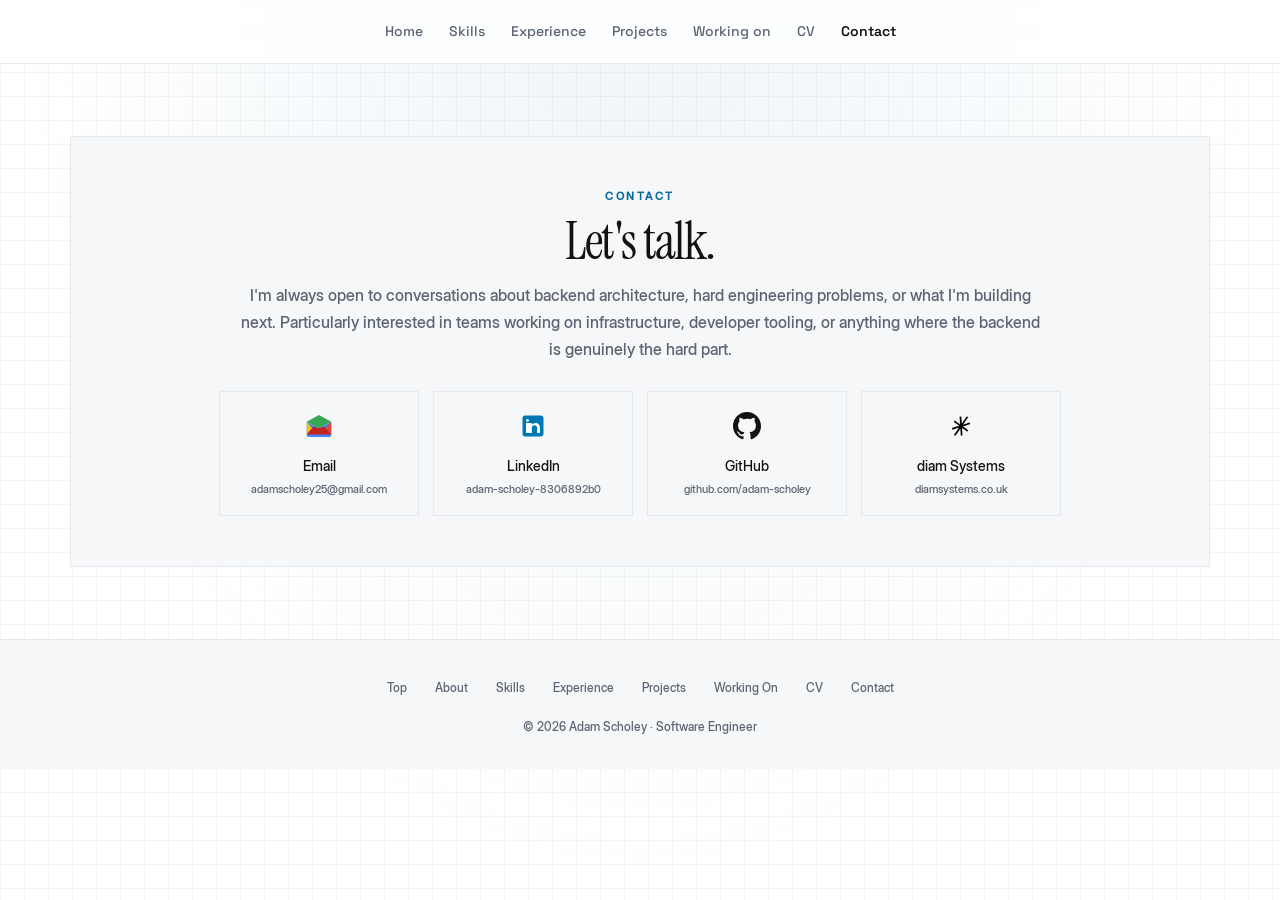
==== contact.html @ 79e24076 "Fix facts card, clearer gradients, dark-mode-flag proofing Swap the inaccurate '4 products live' lin" ====
<!DOCTYPE html>
<html lang="en" class="js">
<head>
<meta charset="UTF-8">
<meta name="color-scheme" content="light">
<meta name="viewport" content="width=device-width, initial-scale=1.0">
<meta name="description" content="Contact Adam Scholey - Adam Scholey">
<title>Contact - Adam Scholey</title>
<link rel="preconnect" href="https://fonts.googleapis.com">
<link rel="preconnect" href="https://fonts.gstatic.com" crossorigin>
<link rel="preload" as="style" href="https://fonts.googleapis.com/css2?family=Space+Grotesk:wght@500&family=Instrument+Serif:ital@0;1&family=Inter:wght@400;500;600;700&family=Instrument+Serif:ital@0;1&display=swap" onload="this.onload=null;this.rel='stylesheet'">
<noscript><link rel="stylesheet" href="https://fonts.googleapis.com/css2?family=Instrument+Serif:ital@0;1&family=Space+Grotesk:wght@500&family=Inter:wght@400;500;600;700&family=Instrument+Serif:ital@0;1&display=swap"></noscript>
<style>
@font-face { font-family:'Inter Display'; src:url('fonts/InterDisplay-Medium.ttf') format('truetype'); font-weight:500; font-style:normal; font-display:swap; }
:root{color-scheme:light;
  --bg:#ffffff;
  --panel:#f6f7f8;
  --panel2:#f6f7f8;
  --text:#101214;
  --muted:#5b6472;
  --soft:#5b6472;
  --gold:#0369a1;
  --gold2:#075985;
  --rose:#166534;
  --rose2:#15803d;
  --cream:#101214;
  --border:#e5e8ec;
  --border-hover:#c3cad2;
  --gold-border:rgba(3,105,161,.45);
  --shadow:none;
  --radius:0px;
}
*{box-sizing:border-box;margin:0;padding:0}
html{scroll-behavior:smooth;scroll-padding-top:80px}
body{
  font-family:'Inter Display','Inter',Arial,sans-serif;
  color:var(--text);
  background:var(--bg);
  line-height:1.65;
  overflow-x:hidden;
}
body::before{
  content:"";
  position:fixed;
  inset:0;
  z-index:-5;
  pointer-events:none;
  background:
    radial-gradient(ellipse at 50% -10%, rgba(3,105,161,.07) 0%, rgba(255,255,255,0) 70%),
    linear-gradient(to right, rgba(16,18,20,.04) 1px, transparent 1px),
    linear-gradient(to bottom, rgba(16,18,20,.04) 1px, transparent 1px);
  background-size:100% 100%, 24px 24px, 24px 24px;
  background-position:0 0, 0 0, 0 0;
}
.orb{
  position:fixed;
  inset:0;
  z-index:-1;
  pointer-events:none;
  background-size:200% 200%;
}
.orb.one{
  background-image:
    radial-gradient(ellipse 65% 55% at 15% 10%,  rgba(183,110,121,.42) 0%, transparent 60%),
    radial-gradient(ellipse 55% 65% at 88% 8%,   rgba(201,185,122,.35) 0%, transparent 60%),
    radial-gradient(ellipse 60% 50% at 50% 95%,  rgba(176,152,80,.30)  0%, transparent 60%),
    radial-gradient(ellipse 50% 50% at 92% 72%,  rgba(183,110,121,.26) 0%, transparent 55%),
    radial-gradient(ellipse 55% 45% at 8%  78%,  rgba(201,185,122,.24) 0%, transparent 55%);
  background-size:200% 200%;
  background-position:0% 0%;
  animation:drift-a 22s ease-in-out infinite alternate;
}
.orb.two{
  background-image:
    radial-gradient(ellipse 60% 50% at 72% 18%,  rgba(183,110,121,.28) 0%, transparent 58%),
    radial-gradient(ellipse 55% 60% at 18% 58%,  rgba(176,152,80,.26)  0%, transparent 58%),
    radial-gradient(ellipse 65% 45% at 82% 88%,  rgba(201,185,122,.24) 0%, transparent 58%);
  background-size:200% 200%;
  background-position:100% 100%;
  animation:drift-b 28s ease-in-out infinite alternate;
}
.orb.three{display:none}
@keyframes drift-a{
  0%  {background-position:0%   0%  }
  25% {background-position:60%  30% }
  50% {background-position:100% 60% }
  75% {background-position:40%  100%}
  100%{background-position:80%  20% }
}
@keyframes drift-b{
  0%  {background-position:100% 100%}
  25% {background-position:30%  70% }
  50% {background-position:0%   40% }
  75% {background-position:70%  0%  }
  100%{background-position:20%  80% }
}
a{color:inherit;text-decoration:none}

/* NAV */
nav{
  position:sticky;
  top:0;
  left:0;
  right:0;
  z-index:1000;
  padding:14px 20px;
  background:rgba(255,255,255,.82);
  border-bottom:1px solid rgba(16,18,20,.09);
  backdrop-filter:blur(12px);
  -webkit-backdrop-filter:blur(12px);
}
.nav-inner{position:relative;
  max-width:1180px;
  margin:auto;
  display:flex;
  align-items:center;
  justify-content:space-between;
  gap:20px;
}
.nav-flat{display:flex;align-items:center;margin:0 auto;gap:22px}
.nav-flat a{font-family:'Space Grotesk','Inter',Arial,sans-serif;color:var(--muted);font-size:14px;font-weight:500;padding:6px 2px;transition:.18s ease}
.nav-flat a:hover{color:var(--text)}
.nav-flat a.active{color:var(--text);font-weight:600}
.nav-toggle{display:none;background:none;border:none;cursor:pointer;padding:8px;flex-direction:column;gap:5px;margin-left:auto}
.nav-toggle span{display:block;width:22px;height:2px;background:var(--text);transition:.25s}
nav.open .nav-toggle span:nth-child(1){transform:translateY(7px) rotate(45deg)}
nav.open .nav-toggle span:nth-child(2){opacity:0}
nav.open .nav-toggle span:nth-child(3){transform:translateY(-7px) rotate(-45deg)}
.nav-links{display:none;position:absolute;top:calc(100% + 15px);right:0;min-width:250px;background:#fff;border:1px solid var(--border);border-radius:12px;padding:10px;box-shadow:0 18px 44px rgba(16,18,20,.14);flex-direction:column;z-index:1001}
nav.open .nav-links{display:flex}
.nav-links a{font-family:'Space Grotesk','Inter',Arial,sans-serif;color:var(--text);font-size:15px;font-weight:500;padding:10px 14px;border-radius:8px;transition:.15s ease}
.nav-links a:hover{background:var(--panel)}
.nav-links a.active{color:var(--text);font-weight:600}
.nav-links-foot{display:flex;gap:16px;margin-top:6px;padding:12px 14px 6px;border-top:1px solid var(--border)}
.nav-links-foot a{font-size:12.5px;color:var(--muted);padding:2px 0;border-radius:0}
.nav-links-foot a:hover{background:none;color:var(--text)}

main{position:relative;z-index:2}
section{
  max-width:1180px;
  margin:0 auto;
  padding:72px 20px;
}

/* HERO */
.hero{max-width:none;padding:0;display:block;min-height:0}
.hero-media{position:relative;height:calc(100vh - 60px);height:calc(100svh - 60px);min-height:480px;overflow:hidden;background:#101214}
.hero-media img{width:100%;height:100%;object-fit:cover;object-position:center;display:block}
.hero-shade{position:absolute;inset:0;background:linear-gradient(to top,rgba(10,15,25,.78) 0%,rgba(10,15,25,.3) 45%,rgba(10,15,25,.12) 100%)}
.hero-caption{position:absolute;left:0;right:0;bottom:0;padding:44px 40px;display:flex;justify-content:space-between;align-items:flex-end;gap:24px}
.hero-statement{font-family:'Instrument Serif',Georgia,serif;font-weight:400;color:#fff;font-size:clamp(38px,5.5vw,68px);line-height:1.02;letter-spacing:-1.5px;max-width:640px}
.hero-plate{text-align:right;color:#fff;flex-shrink:0}
.hero-plate strong{display:block;font-family:'Instrument Serif',Georgia,serif;font-weight:400;font-size:24px;letter-spacing:-.5px}
.hero-plate span{font-size:12.5px;color:rgba(255,255,255,.75);letter-spacing:.3px}

/* SECTION HEADS */
.section-head{margin-bottom:36px}
.kicker{
  color:var(--gold);
  font-size:11px;
  font-weight:600;
  text-transform:uppercase;
  letter-spacing:2.5px;
  margin-bottom:10px;
}
h2{
  font-family:'Instrument Serif',Georgia,serif;
  font-weight:400;
  font-size:clamp(32px,5vw,52px);
  line-height:1.05;
  letter-spacing:-1.5px;
  margin-bottom:12px;
}
.subtitle{
  color:var(--muted);
  max-width:800px;
  font-size:16px;
  line-height:1.7;
}

/* CARDS */
.grid-2{display:grid;grid-template-columns:1.05fr .95fr;gap:22px}
.grid-3{display:grid;grid-template-columns:repeat(3,minmax(0,1fr));gap:20px}

.card,.proj-card,.repo-card{
  background:var(--panel);
  border:1px solid var(--border);
  border-radius:0;
  padding:26px 26px 26px 28px;
  transition:transform .2s ease,border-color .2s ease;
  position:relative;
  overflow:hidden;
}
@keyframes card-shine{
  0%,55%{transform:translateX(-120%)}
  100%{transform:translateX(120%)}
}
.card:hover,.proj-card:hover,.repo-card:hover{
  transform:translateY(-2px);
  border-color:var(--border-hover);
}
.tl-item{
  background:var(--panel);
  border:1px solid var(--border);
  border-radius:0;
  padding:26px 26px 26px 28px;
  position:relative;
  margin-bottom:22px;
  overflow:visible;
}
.card h3,.proj-card h3{
  color:var(--text);
  font-family:'Instrument Serif',Georgia,serif;
  font-weight:400;
  font-size:19px;
  margin-bottom:12px;
}
.repo-card h3{
  color:var(--gold);
  font-size:15px;
  font-weight:600;
  margin-bottom:10px;
}
.card p,.proj-card p,.repo-card p,.tl-item li{color:var(--muted);font-size:14px;line-height:1.7}
ul{padding-left:18px}
li{margin-bottom:8px}
.tags{display:flex;flex-wrap:wrap;gap:8px;margin-top:16px}
.tag{
  color:var(--soft);
  border:1px solid var(--border);
  border-radius:6px;
  padding:4px 9px;
  font-size:11px;
  letter-spacing:.2px;
  font-weight:500;
}

/* STAT CARDS */
.stat-grid{display:grid;grid-template-columns:repeat(2,minmax(0,1fr));gap:14px}
.stat-card{
  border-radius:0;
  padding:20px;
  border:1px solid var(--border);
  background:var(--panel);
  min-height:110px;
  display:flex;
  flex-direction:column;
  justify-content:center;
  transition:transform .2s ease,border-color .2s ease;
  position:relative;overflow:hidden;
}
.stat-card::after{content:"";position:absolute;left:0;top:0;bottom:0;width:3px;background:rgba(16,18,20,.09);transition:background .2s ease}
.stat-card:hover{transform:translateY(-2px);border-color:var(--border-hover)}
.stat-card:hover::after{background:var(--rose)}
.stat-card strong{
  color:var(--rose);
  font-family:'Instrument Serif',Georgia,serif;
  font-weight:400;
  font-size:28px;
  margin-bottom:4px;
}
.stat-card span{color:var(--muted);font-size:13px}

/* ICON */
.icon{
  width:44px;height:44px;
  display:grid;place-items:center;
  border-radius:10px;
  background:rgba(16,18,20,.04);
  border:1px solid var(--border);
  font-size:22px;
  margin-bottom:14px;
}

/* SKILL LIST */
.skill-list{list-style:none;padding-left:0}
.skill-list li{padding-left:20px;position:relative;font-size:14px;color:var(--muted)}
.skill-list li::before{content:"";position:absolute;left:0;top:9px;width:5px;height:5px;background:var(--gold)}

/* TIMELINE */
.timeline{position:relative;padding-left:28px}
.timeline::before{
  content:"";position:absolute;left:0;top:0;bottom:0;width:2px;
  background:linear-gradient(180deg,var(--gold),var(--rose),transparent);
}
.tl-item::before{
  content:"";position:absolute;left:-37px;top:28px;
  width:12px;height:12px;border-radius:999px;
  background:var(--bg);border:2px solid var(--gold);
}
.tl-date{color:var(--gold);font-size:12px;font-weight:600;margin-bottom:6px;letter-spacing:.3px}
.tl-role{font-family:'Space Grotesk','Inter',Arial,sans-serif;font-size:20px;margin-bottom:2px}
.tl-place{color:var(--rose);font-size:13px;margin-bottom:12px}

/* CONTACT */
.contact-panel{
  text-align:center;
  padding:50px 28px;
  background:var(--panel);
  border:1px solid var(--border);
  border-radius:var(--radius);
  position:relative;overflow:hidden;
}
.contact-links{
  display:flex;justify-content:center;flex-wrap:wrap;gap:14px;margin-top:28px;
}
.contact-links a{
  min-width:200px;padding:20px 20px 16px;
  border-radius:0;border:1px solid var(--border);
  background:var(--panel2);
  transition:transform .2s ease,border-color .2s ease;
  font-size:14px;font-weight:500;color:var(--text);
}
.contact-links a:hover{transform:translateY(-2px);border-color:var(--border-hover)}
.contact-icon{
  display:block;
  margin-bottom:12px;
  line-height:1;
}
.small{color:var(--soft);font-size:11px;margin-top:3px;display:block}

/* FOOTER */
footer{
  position:relative;z-index:2;
  border-top:1px solid rgba(16,18,20,.07);
  background:#f6f7f8;
  padding:32px 20px;
  text-align:center;
}
.footer-nav{display:flex;justify-content:center;flex-wrap:wrap;gap:12px;margin-bottom:14px}
.footer-nav a{color:var(--soft);font-size:12px;padding:6px 8px;transition:.2s}
.footer-nav a:hover{color:var(--gold)}

/* REVEAL */
.reveal{opacity:1;transform:none}
.js .reveal{opacity:0;transform:translateY(24px);transition:opacity .7s ease,transform .7s ease}
.js .reveal.visible{opacity:1;transform:translateY(0)}

@media(max-width:960px){
  .grid-2,.grid-3{grid-template-columns:1fr}
}
@media(max-width:720px){
  .nav-inner{flex-direction:row;align-items:center}
  .nav-flat{display:none}
  .nav-toggle{display:flex}
  .nav-links{left:0;right:0;min-width:0;border-radius:0;border-left:none;border-right:none}
  .nav-links a{padding:11px 8px;font-size:17px}
  section{padding:60px 16px}
  .hero{padding:0}
  .hero-media{height:calc(100svh - 60px);min-height:0}
  .hero-caption{flex-direction:column;align-items:flex-start;gap:14px;padding:28px 20px}
  .hero-plate{text-align:left}
  .stat-grid{grid-template-columns:1fr}
  .contact-links a{width:100%}
}
/* PAGE VEIL */
.page-veil{position:fixed;inset:0;z-index:2000;background:var(--bg);opacity:0;pointer-events:none;transition:opacity .35s cubic-bezier(.4,0,.2,1)}
.js .page-veil{opacity:1}
.js .page-veil.ready{opacity:0}
@media (prefers-reduced-motion: reduce){
  .js .reveal,.js .reveal.visible{opacity:1;transform:none;transition:none}
  html{scroll-behavior:auto}
  .page-veil{transition:none}
  .js .page-veil{opacity:0}
}
</style>
<script>document.documentElement.classList.add("js")</script>
</head>
<body>
<div class="page-veil" aria-hidden="true"></div>
<!-- background orbs removed -->

<nav>
  <div class="nav-inner">
    <div class="nav-flat">
      <a href="index.html">Home</a><a href="skills.html">Skills</a><a href="experience.html">Experience</a><a href="projects.html">Projects</a><a href="now.html">Working on</a><a href="cv.html">CV</a><a href="contact.html" class="active">Contact</a>
    </div>
    <div class="nav-links">
      <a href="index.html">Home</a>
      <a href="skills.html">Skills</a>
      <a href="experience.html">Experience</a>
      <a href="projects.html">Projects</a>
      <a href="diagrams.html">Docs &amp; architecture</a>
      <a href="now.html">Working on</a>
      <a href="cv.html">CV</a>
      <a href="contact.html" class="active">Contact</a>
      <div class="nav-links-foot">
        <a href="https://github.com/adam-scholey" target="_blank" rel="noopener">github</a>
        <a href="https://www.linkedin.com/in/adam-scholey-8306892b0/" target="_blank" rel="noopener">linkedin</a>
        <a href="mailto:adam@diamsystems.co.uk">email</a>
      </div>
    </div>
    <button class="nav-toggle" id="nav-toggle" aria-label="Menu" aria-expanded="false"><span></span><span></span><span></span></button>
  </div>
</nav>

<main id="top"><section id="contact" class="reveal">
    <div class="contact-panel">
      <div class="kicker">Contact</div>
      <h2>Let's talk.</h2>
      <p class="subtitle" style="margin:0 auto">I'm always open to conversations about backend architecture, hard engineering problems, or what I'm building next. Particularly interested in teams working on infrastructure, developer tooling, or anything where the backend is genuinely the hard part.</p>
      <div class="contact-links">
        <a href="mailto:adamscholey25@gmail.com">
          <span class="contact-icon">
            <svg xmlns="http://www.w3.org/2000/svg" viewBox="0 0 48 48" width="28" height="28"><path fill="#EA4335" d="M6 6h36v36H6z" opacity="0"/><path fill="#4285F4" d="M45 16.5v22A4.5 4.5 0 0 1 40.5 43h-33A4.5 4.5 0 0 1 3 38.5v-22L24 28z"/><path fill="#34A853" d="M45 16.5 24 28 3 16.5 24 5z"/><path fill="#FBBC05" d="M3 16.5v22l9-11z"/><path fill="#EA4335" d="M45 16.5v22l-9-11z"/><path fill="#C5221F" d="m3 38.5 12-13.5L24 28l9-3 12 13.5"/></svg>
          </span>
          Email<br>
          <span class="small">adamscholey25@gmail.com</span>
        </a>
        <a href="https://www.linkedin.com/in/adam-scholey-8306892b0/" target="_blank" rel="noopener">
          <span class="contact-icon">
            <svg xmlns="http://www.w3.org/2000/svg" viewBox="0 0 48 48" width="28" height="28"><path fill="#0077B5" d="M42 37a5 5 0 0 1-5 5H11a5 5 0 0 1-5-5V11a5 5 0 0 1 5-5h26a5 5 0 0 1 5 5z"/><path fill="#fff" d="M12 19h5v17h-5zm2.485-2a2.485 2.485 0 1 1 0-4.97 2.485 2.485 0 0 1 0 4.97zM36 36h-5v-9.099c0-2.198-1.96-3.999-4.5-3.999s-4.5 1.801-4.5 3.999V36h-5V19h5v2.616C23.721 20.5 25.8 19 28.5 19c4.136 0 7.5 3.582 7.5 8z"/></svg>
          </span>
          LinkedIn<br>
          <span class="small">adam-scholey-8306892b0</span>
        </a>
        <a href="https://github.com/adam-scholey" target="_blank" rel="noopener">
          <span class="contact-icon">
            <svg xmlns="http://www.w3.org/2000/svg" viewBox="0 0 24 24" width="28" height="28" fill="#101214"><path d="M12 0C5.374 0 0 5.373 0 12c0 5.302 3.438 9.8 8.207 11.387.599.111.793-.261.793-.577v-2.234c-3.338.726-4.033-1.416-4.033-1.416-.546-1.387-1.333-1.756-1.333-1.756-1.089-.745.083-.729.083-.729 1.205.084 1.839 1.237 1.839 1.237 1.07 1.834 2.807 1.304 3.492.997.107-.775.418-1.305.762-1.604-2.665-.305-5.467-1.334-5.467-5.931 0-1.311.469-2.381 1.236-3.221-.124-.303-.535-1.524.117-3.176 0 0 1.008-.322 3.301 1.23A11.509 11.509 0 0 1 12 5.803c1.02.005 2.047.138 3.006.404 2.291-1.552 3.297-1.23 3.297-1.23.653 1.653.242 2.874.118 3.176.77.84 1.235 1.911 1.235 3.221 0 4.609-2.807 5.624-5.479 5.921.43.372.823 1.102.823 2.222v3.293c0 .319.192.694.801.576C20.566 21.797 24 17.3 24 12c0-6.627-5.373-12-12-12z"/></svg>
          </span>
          GitHub<br>
          <span class="small">github.com/adam-scholey</span>
        </a>
        <a href="https://diamsystems.co.uk/" target="_blank" rel="noopener">
          <span class="contact-icon">
            <img src="diam_icon_white.png" width="28" height="28" alt="diam Systems" style="object-fit:contain;filter:invert(1)">
          </span>
          diam Systems<br>
          <span class="small">diamsystems.co.uk</span>
        </a>
      </div>
    </div>
  </section>
</main>

<footer>
  <div class="footer-nav">
    <a href="#top">Top</a>
    <a href="#about">About</a>
    <a href="#skills">Skills</a>
    <a href="#experience">Experience</a>
    <a href="projects.html">Projects</a>
    <a href="now.html">Working On</a>
    <a href="cv.html">CV</a>
    <a href="#contact">Contact</a>
  </div>
  <p style="color:var(--soft);font-size:12px">© <span id="year">2026</span> Adam Scholey · Software Engineer</p>
</footer>

<script>
document.documentElement.classList.add("js");

const reveals=document.querySelectorAll(".reveal");
const observer=new IntersectionObserver(function(entries){
  entries.forEach(function(entry){
    if(entry.isIntersecting){entry.target.classList.add("visible");observer.unobserve(entry.target)}
  });
},{threshold:.1,rootMargin:"0px 0px -50px 0px"});
reveals.forEach(function(s){observer.observe(s)});


// Mobile nav toggle
const navToggle=document.getElementById("nav-toggle");
if(navToggle){navToggle.addEventListener("click",function(){document.querySelector("nav").classList.toggle("open")})}
document.querySelectorAll(".nav-links a").forEach(function(l){l.addEventListener("click",function(){document.querySelector("nav").classList.remove("open")})});
document.addEventListener("click",function(e){var nav=document.querySelector("nav");if(nav&&nav.classList.contains("open")&&!nav.contains(e.target))nav.classList.remove("open")});
document.addEventListener("keydown",function(e){if(e.key==="Escape"){var nav=document.querySelector("nav");if(nav)nav.classList.remove("open")}});

document.getElementById("year").textContent=new Date().getFullYear();
</script>
<script>
// Page transitions: veil fades in over outgoing page, fades out once the
// destination is ready. Timing: FADE_MS (350ms) matches the .page-veil CSS.
var veil=document.querySelector(".page-veil");
var FADE_MS=350;
var navTimer=null;
var reducedMotion=window.matchMedia("(prefers-reduced-motion: reduce)").matches;
function veilIn(){if(veil){requestAnimationFrame(function(){requestAnimationFrame(function(){veil.classList.add("ready")})})}}
function veilOut(){if(veil){veil.classList.remove("ready")}}
veilIn();
window.addEventListener("pageshow",function(){navTimer=null;veilIn()});
document.addEventListener("click",function(e){
  if(e.defaultPrevented||e.button!==0||e.metaKey||e.ctrlKey||e.shiftKey||e.altKey||navTimer)return;
  var a=e.target.closest("a[href]");
  if(!a||a.target||a.hasAttribute("download"))return;
  var h=a.getAttribute("href");
  if(!h||h.charAt(0)==="#"||h.indexOf("mailto:")===0||h.indexOf("tel:")===0||h.indexOf("javascript:")===0)return;
  var u;
  try{u=new URL(h,location.href)}catch(err){return}
  if(u.origin!==location.origin||u.href===location.href)return;
  e.preventDefault();
  if(reducedMotion){location.href=u.href;return}
  veilOut();
  navTimer=setTimeout(function(){location.href=u.href},FADE_MS);
  setTimeout(function(){if(navTimer&&document.visibilityState==="visible"){navTimer=null;veilIn()}},3000);
});

// Prefetch eligible internal pages on hover/touch
var prefetched={};
function prefetchPage(h){
  if(prefetched[h])return;
  prefetched[h]=true;
  var l=document.createElement("link");l.rel="prefetch";l.href=h;document.head.appendChild(l);
}
function maybePrefetch(e){
  var t=e.target&&e.target.closest?e.target.closest("a[href]"):null;
  if(!t||t.target||t.hasAttribute("download"))return;
  var h=t.getAttribute("href");
  if(!h||h.charAt(0)==="#"||h.indexOf("mailto:")===0||h.indexOf("tel:")===0||h.indexOf("javascript:")===0)return;
  try{var u=new URL(h,location.href);if(u.origin===location.origin)prefetchPage(u.href)}catch(err){/* malformed URL - skip prefetch */}
}
document.addEventListener("pointerover",maybePrefetch,{passive:true});
document.addEventListener("touchstart",maybePrefetch,{passive:true});
</script>
</body>
</html>
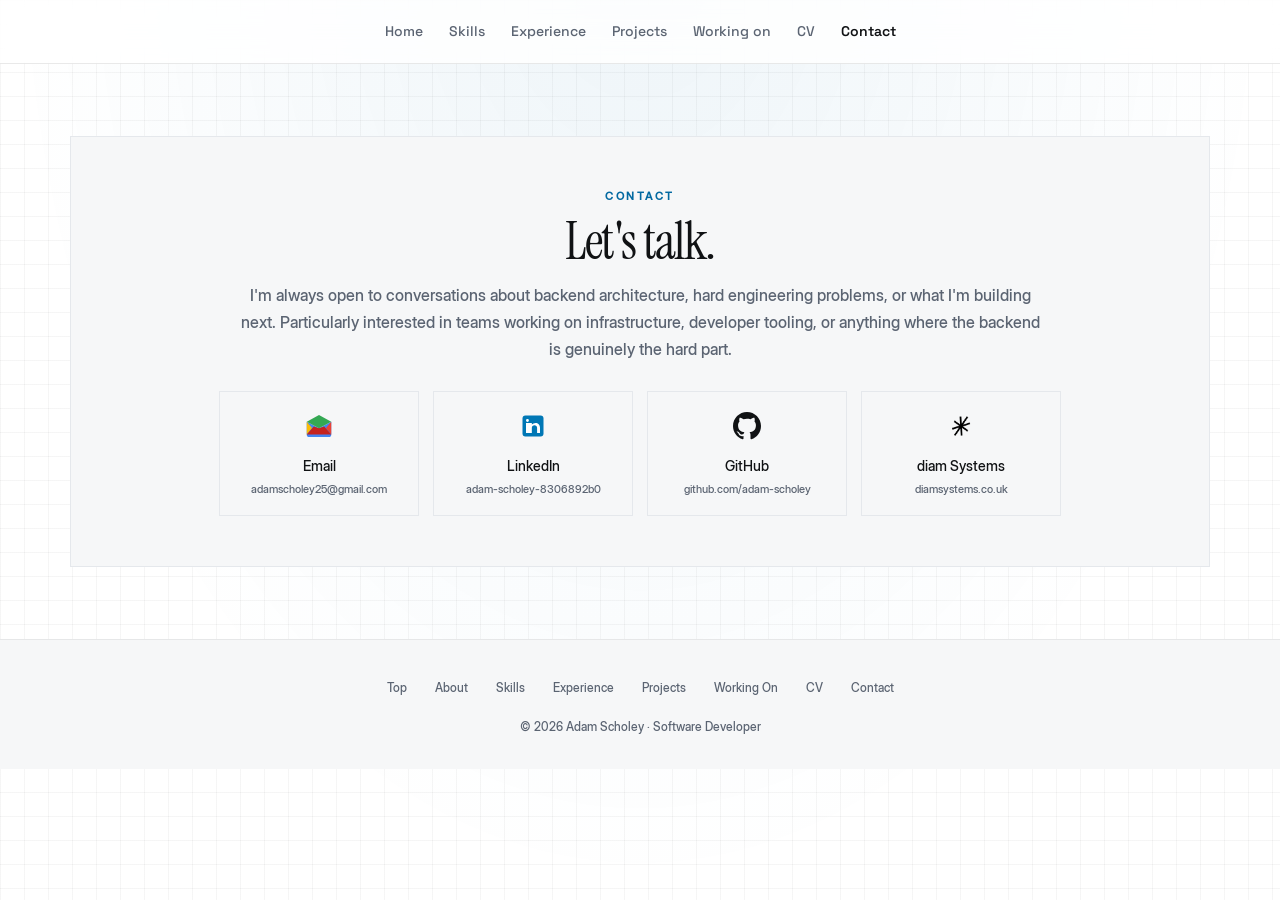
==== commit 46ae4d49: "Standardise job title as Software Developer Matches LinkedIn - flips the Software Engineer positioni" ====
--- a/contact.html
+++ b/contact.html
@@ -4,7 +4,15 @@
 <meta charset="UTF-8">
 <meta name="color-scheme" content="light">
 <meta name="viewport" content="width=device-width, initial-scale=1.0">
-<meta name="description" content="Contact Adam Scholey - Adam Scholey">
+<meta name="description" content="Get in touch with Adam Scholey - software developer open to backend development roles and projects.">
+<meta property="og:type" content="website">
+<meta property="og:site_name" content="Adam Scholey">
+<meta property="og:title" content="Contact - Adam Scholey">
+<meta property="og:description" content="Get in touch with Adam Scholey - software developer open to backend development roles and projects.">
+<meta property="og:url" content="https://adam-scholey.github.io/contact.html">
+<meta property="og:image" content="https://adam-scholey.github.io/images/og-cover.jpg">
+<meta name="twitter:card" content="summary_large_image">
+<link rel="canonical" href="https://adam-scholey.github.io/contact.html">
 <title>Contact - Adam Scholey</title>
 <link rel="preconnect" href="https://fonts.googleapis.com">
 <link rel="preconnect" href="https://fonts.gstatic.com" crossorigin>
@@ -163,7 +171,7 @@
   letter-spacing:2.5px;
   margin-bottom:10px;
 }
-h2{
+h1,h2{
   font-family:'Instrument Serif',Georgia,serif;
   font-weight:400;
   font-size:clamp(32px,5vw,52px);
@@ -363,6 +371,7 @@
   .page-veil{transition:none}
   .js .page-veil{opacity:0}
 }
+a:focus-visible,button:focus-visible,input:focus-visible,[tabindex]:focus-visible{outline:2px solid var(--gold);outline-offset:2px;border-radius:4px}
 </style>
 <script>document.documentElement.classList.add("js")</script>
 </head>
@@ -397,7 +406,7 @@
 <main id="top"><section id="contact" class="reveal">
     <div class="contact-panel">
       <div class="kicker">Contact</div>
-      <h2>Let's talk.</h2>
+      <h1>Let's talk.</h1>
       <p class="subtitle" style="margin:0 auto">I'm always open to conversations about backend architecture, hard engineering problems, or what I'm building next. Particularly interested in teams working on infrastructure, developer tooling, or anything where the backend is genuinely the hard part.</p>
       <div class="contact-links">
         <a href="mailto:adamscholey25@gmail.com">
@@ -444,7 +453,7 @@
     <a href="cv.html">CV</a>
     <a href="#contact">Contact</a>
   </div>
-  <p style="color:var(--soft);font-size:12px">© <span id="year">2026</span> Adam Scholey · Software Engineer</p>
+  <p style="color:var(--soft);font-size:12px">© <span id="year">2026</span> Adam Scholey · Software Developer</p>
 </footer>
 
 <script>
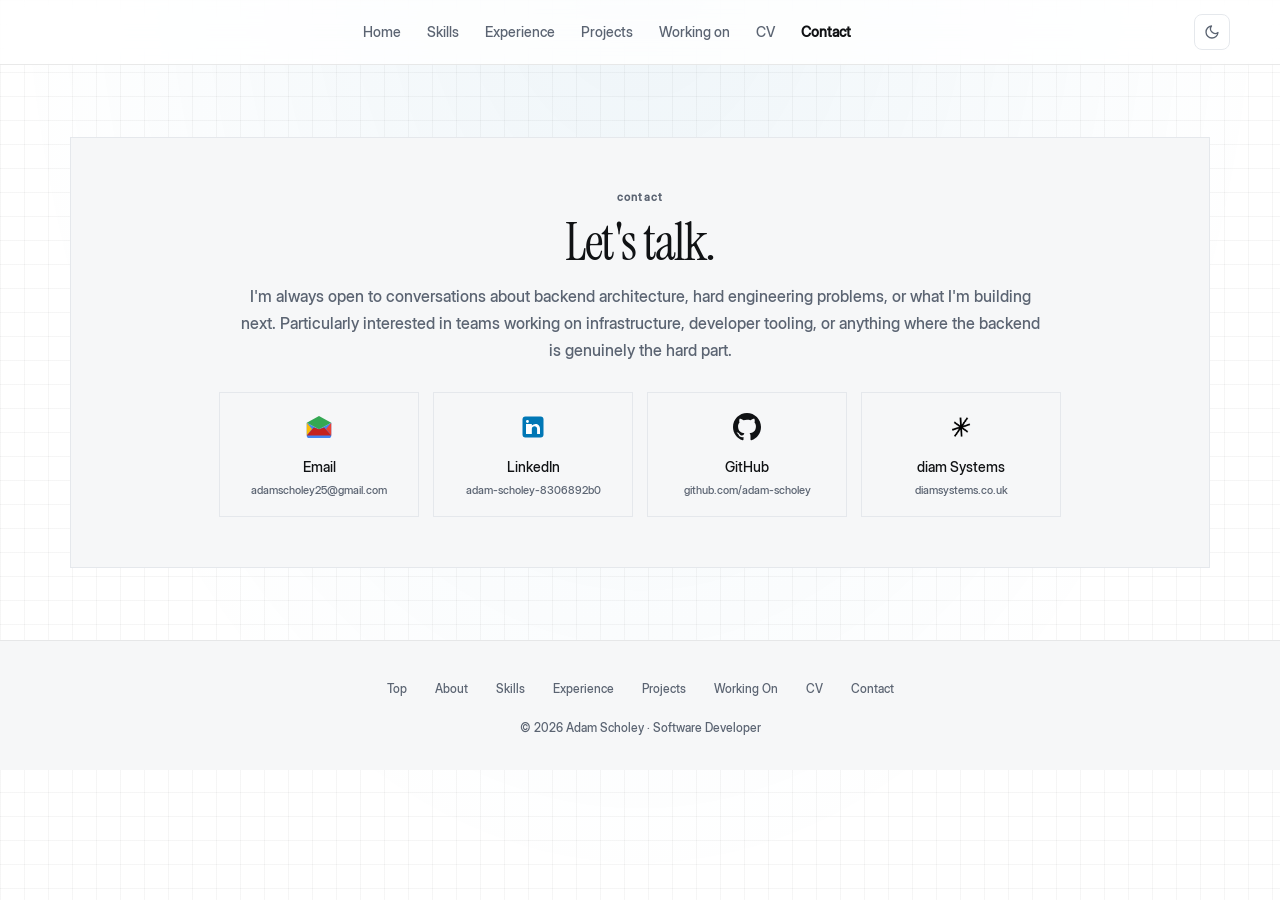
==== commit 82a6826a: "Redesign GUI to match diamsystems.co.uk + dark mode, new hero photos - Shared theme.css/theme.js: In" ====
--- a/contact.html
+++ b/contact.html
@@ -126,17 +126,17 @@
   gap:20px;
 }
 .nav-flat{display:flex;align-items:center;margin:0 auto;gap:22px}
-.nav-flat a{font-family:'Space Grotesk','Inter',Arial,sans-serif;color:var(--muted);font-size:14px;font-weight:500;padding:6px 2px;transition:.18s ease}
+.nav-flat a{font-family:'Space Grotesk','Inter',Arial,sans-serif;color:var(--muted);font-size:14px;font-weight:500;padding:6px 2px;transition:color .18s ease}
 .nav-flat a:hover{color:var(--text)}
 .nav-flat a.active{color:var(--text);font-weight:600}
 .nav-toggle{display:none;background:none;border:none;cursor:pointer;padding:8px;flex-direction:column;gap:5px;margin-left:auto}
-.nav-toggle span{display:block;width:22px;height:2px;background:var(--text);transition:.25s}
+.nav-toggle span{display:block;width:22px;height:2px;background:var(--text);transition:transform .25s,opacity .25s}
 nav.open .nav-toggle span:nth-child(1){transform:translateY(7px) rotate(45deg)}
 nav.open .nav-toggle span:nth-child(2){opacity:0}
 nav.open .nav-toggle span:nth-child(3){transform:translateY(-7px) rotate(-45deg)}
 .nav-links{display:none;position:absolute;top:calc(100% + 15px);right:0;min-width:250px;background:#fff;border:1px solid var(--border);border-radius:12px;padding:10px;box-shadow:0 18px 44px rgba(16,18,20,.14);flex-direction:column;z-index:1001}
 nav.open .nav-links{display:flex}
-.nav-links a{font-family:'Space Grotesk','Inter',Arial,sans-serif;color:var(--text);font-size:15px;font-weight:500;padding:10px 14px;border-radius:8px;transition:.15s ease}
+.nav-links a{font-family:'Space Grotesk','Inter',Arial,sans-serif;color:var(--text);font-size:15px;font-weight:500;padding:10px 14px;border-radius:8px;transition:background-color .15s ease,color .15s ease}
 .nav-links a:hover{background:var(--panel)}
 .nav-links a.active{color:var(--text);font-weight:600}
 .nav-links-foot{display:flex;gap:16px;margin-top:6px;padding:12px 14px 6px;border-top:1px solid var(--border)}
@@ -336,7 +336,7 @@
   text-align:center;
 }
 .footer-nav{display:flex;justify-content:center;flex-wrap:wrap;gap:12px;margin-bottom:14px}
-.footer-nav a{color:var(--soft);font-size:12px;padding:6px 8px;transition:.2s}
+.footer-nav a{color:var(--soft);font-size:12px;padding:6px 8px;transition:color .2s}
 .footer-nav a:hover{color:var(--gold)}
 
 /* REVEAL */
@@ -370,9 +370,13 @@
   html{scroll-behavior:auto}
   .page-veil{transition:none}
   .js .page-veil{opacity:0}
+  .stat-card,.contact-links a{transition:border-color .2s ease}
+  .stat-card:hover,.contact-links a:hover{transform:none}
 }
 a:focus-visible,button:focus-visible,input:focus-visible,[tabindex]:focus-visible{outline:2px solid var(--gold);outline-offset:2px;border-radius:4px}
 </style>
+<link rel="stylesheet" href="theme.css">
+<script src="theme.js"></script>
 <script>document.documentElement.classList.add("js")</script>
 </head>
 <body>
@@ -396,9 +400,10 @@
       <div class="nav-links-foot">
         <a href="https://github.com/adam-scholey" target="_blank" rel="noopener">github</a>
         <a href="https://www.linkedin.com/in/adam-scholey-8306892b0/" target="_blank" rel="noopener">linkedin</a>
-        <a href="mailto:adam@diamsystems.co.uk">email</a>
+        <a href="mailto:adamscholey25@gmail.com">email</a>
       </div>
     </div>
+    <button class="theme-toggle" id="theme-toggle" type="button" aria-label="Toggle dark mode" title="Toggle dark mode"><svg class="icon-moon" viewBox="0 0 24 24" fill="none" stroke="currentColor" stroke-width="2" stroke-linecap="round" stroke-linejoin="round" aria-hidden="true"><path d="M21 12.79A9 9 0 1 1 11.21 3 7 7 0 0 0 21 12.79z"/></svg><svg class="icon-sun" viewBox="0 0 24 24" fill="none" stroke="currentColor" stroke-width="2" stroke-linecap="round" aria-hidden="true"><circle cx="12" cy="12" r="4"/><path d="M12 2v2M12 20v2M4.9 4.9l1.4 1.4M17.7 17.7l1.4 1.4M2 12h2M20 12h2M4.9 19.1l1.4-1.4M17.7 6.3l1.4-1.4"/></svg></button>
     <button class="nav-toggle" id="nav-toggle" aria-label="Menu" aria-expanded="false"><span></span><span></span><span></span></button>
   </div>
 </nav>
--- a/theme.css
+++ b/theme.css
@@ -0,0 +1,119 @@
+/* ============================================================
+   Shared theme layer — editorial typography inspired by
+   diamsystems.co.uk (Instrument Serif headings, Inter Display
+   body, lowercase kickers) plus optional dark mode.
+   Loaded after each page's inline <style> so these rules win.
+   ============================================================ */
+
+:root{
+  --font-serif:'Instrument Serif',Georgia,'Times New Roman',serif;
+  --font-sans:'Inter Display','Inter',Arial,sans-serif;
+}
+
+/* --- Typography ------------------------------------------------- */
+
+h1,h2,h3,h4{font-family:var(--font-serif);font-weight:400}
+.slide-title,.show-title,.personal-head h3,.diagram-info h3,
+.markdown-body h1,.markdown-body h2,.markdown-body h3,.cv-name,.now-card h3,.card h3{
+  font-family:var(--font-serif);font-weight:400;
+}
+
+.nav-flat a,.nav-links a,.nav-links-foot a,.slide-kicker,.slide-link,
+.hero-facts .f-title,.card-link,.more-link a,.stack-label,.tl-role,
+.mini-card h4,.list-title,.diagram-info h4,.kicker{
+  font-family:var(--font-sans);
+}
+
+/* Lowercase editorial kickers */
+.slide-kicker,.stack-label,.kicker{
+  text-transform:lowercase;
+  letter-spacing:.1em;
+}
+.kicker{color:var(--muted)}
+
+/* --- Theme toggle button ---------------------------------------- */
+
+.theme-toggle{
+  display:inline-flex;align-items:center;justify-content:center;
+  width:36px;height:36px;margin-left:10px;padding:0;
+  background:none;border:1px solid var(--border);border-radius:8px;
+  color:var(--muted);cursor:pointer;flex-shrink:0;
+  transition:color .15s ease,border-color .15s ease;
+}
+.theme-toggle:hover{color:var(--text);border-color:var(--border-hover)}
+.theme-toggle svg{width:16px;height:16px;display:block}
+.theme-toggle .icon-sun{display:none}
+html[data-theme="dark"] .theme-toggle .icon-sun{display:block}
+html[data-theme="dark"] .theme-toggle .icon-moon{display:none}
+
+/* --- Dark mode --------------------------------------------------- */
+
+html[data-theme="dark"]{color-scheme:dark}
+html[data-theme="dark"]{
+  --bg:#101114;
+  --panel:#17181c;
+  --panel2:#1c1d22;
+  --text:#eef1f4;
+  --muted:#9aa5b1;
+  --soft:#8b95a1;
+  --gold:#60a5fa;
+  --gold2:#93c5fd;
+  --rose:#4ade80;
+  --rose2:#86efac;
+  --cream:#eef1f4;
+  --border:rgba(255,255,255,.13);
+  --border-hover:rgba(255,255,255,.28);
+  --gold-border:rgba(96,165,250,.4);
+  --accent:#60a5fa;
+  --accent-hover:#93c5fd;
+  --green-bg:rgba(74,222,128,.12);
+  --green-text:#4ade80;
+  --blue-bg:rgba(96,165,250,.12);
+  --blue-text:#93c5fd;
+}
+
+html[data-theme="dark"] body::before{
+  background:
+    radial-gradient(ellipse at 50% -10%, rgba(96,165,250,.08) 0%, rgba(255,255,255,0) 70%),
+    linear-gradient(to right, rgba(255,255,255,.035) 1px, transparent 1px),
+    linear-gradient(to bottom, rgba(255,255,255,.035) 1px, transparent 1px);
+}
+
+html[data-theme="dark"] nav{
+  background:rgba(16,17,20,.82);
+  border-bottom-color:rgba(255,255,255,.1);
+}
+html[data-theme="dark"] .nav-links{
+  background:#1a1b1f;
+  box-shadow:0 18px 44px rgba(0,0,0,.55);
+}
+html[data-theme="dark"] footer{
+  background:var(--panel);
+  border-top-color:rgba(255,255,255,.1);
+}
+html[data-theme="dark"] .stat-card::after{background:rgba(255,255,255,.12)}
+html[data-theme="dark"] .slide-kicker{color:rgba(255,255,255,.6)}
+html[data-theme="dark"] .slide-sub{color:rgba(255,255,255,.75)}
+html[data-theme="dark"] .doc-item:hover{background:rgba(255,255,255,.06)}
+html[data-theme="dark"] .filter-btn.active{color:var(--bg)}
+html[data-theme="dark"] .markdown-body code{
+  background:rgba(96,165,250,.12);
+  color:#93c5fd;
+}
+
+/* --- Print: always render the light CV --------------------------- */
+
+@media print{
+  html[data-theme="dark"]{
+    color-scheme:light;
+    --bg:#ffffff;--panel:#f6f7f8;--panel2:#f6f7f8;
+    --text:#101214;--muted:#5b6472;--soft:#5b6472;
+    --gold:#0369a1;--gold2:#075985;--gold-border:rgba(3,105,161,.45);
+    --rose:#166534;--rose2:#15803d;--cream:#101214;
+    --border:#e5e8ec;--border-hover:#c3cad2;
+    --accent:#0369a1;--accent-hover:#075985;
+    --green-bg:#dcfce7;--green-text:#166534;
+    --blue-bg:#e0f2fe;--blue-text:#075985;
+  }
+  html[data-theme="dark"] body::before{display:none}
+}
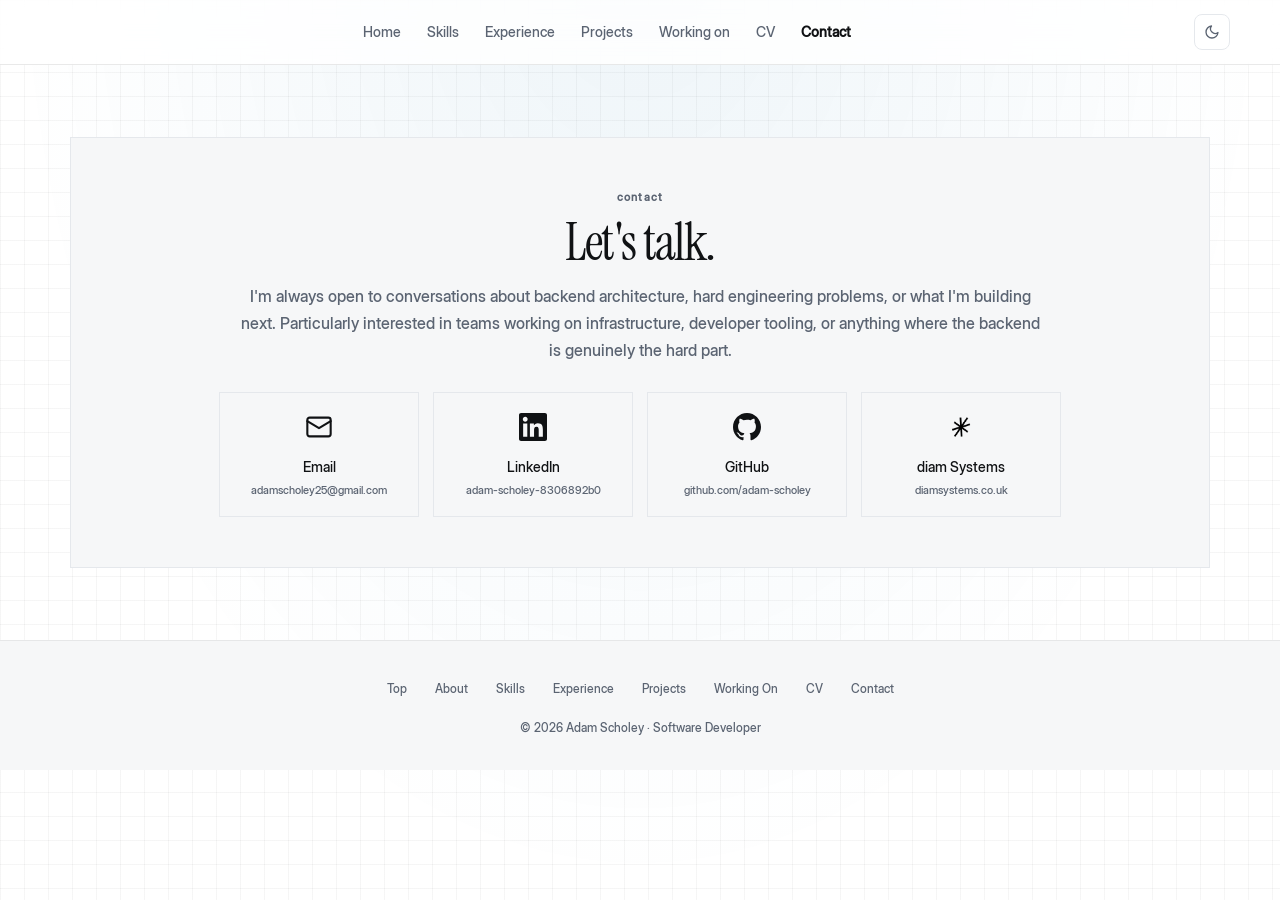
==== commit 684988d7: "Clean up contact icons: monochrome set that adapts to dark mode - Gmail-coloured envelope -> simple " ====
--- a/contact.html
+++ b/contact.html
@@ -324,7 +324,10 @@
   display:block;
   margin-bottom:12px;
   line-height:1;
-}
+  color:var(--text);
+}
+.contact-icon img{filter:invert(1)}
+html[data-theme="dark"] .contact-icon img{filter:none}
 .small{color:var(--soft);font-size:11px;margin-top:3px;display:block}
 
 /* FOOTER */
@@ -416,28 +419,28 @@
       <div class="contact-links">
         <a href="mailto:adamscholey25@gmail.com">
           <span class="contact-icon">
-            <svg xmlns="http://www.w3.org/2000/svg" viewBox="0 0 48 48" width="28" height="28"><path fill="#EA4335" d="M6 6h36v36H6z" opacity="0"/><path fill="#4285F4" d="M45 16.5v22A4.5 4.5 0 0 1 40.5 43h-33A4.5 4.5 0 0 1 3 38.5v-22L24 28z"/><path fill="#34A853" d="M45 16.5 24 28 3 16.5 24 5z"/><path fill="#FBBC05" d="M3 16.5v22l9-11z"/><path fill="#EA4335" d="M45 16.5v22l-9-11z"/><path fill="#C5221F" d="m3 38.5 12-13.5L24 28l9-3 12 13.5"/></svg>
+            <svg xmlns="http://www.w3.org/2000/svg" viewBox="0 0 24 24" width="28" height="28" fill="none" stroke="currentColor" stroke-width="1.8" stroke-linecap="round" stroke-linejoin="round"><rect x="2" y="4" width="20" height="16" rx="2"/><path d="m22 7-10 6L2 7"/></svg>
           </span>
           Email<br>
           <span class="small">adamscholey25@gmail.com</span>
         </a>
         <a href="https://www.linkedin.com/in/adam-scholey-8306892b0/" target="_blank" rel="noopener">
           <span class="contact-icon">
-            <svg xmlns="http://www.w3.org/2000/svg" viewBox="0 0 48 48" width="28" height="28"><path fill="#0077B5" d="M42 37a5 5 0 0 1-5 5H11a5 5 0 0 1-5-5V11a5 5 0 0 1 5-5h26a5 5 0 0 1 5 5z"/><path fill="#fff" d="M12 19h5v17h-5zm2.485-2a2.485 2.485 0 1 1 0-4.97 2.485 2.485 0 0 1 0 4.97zM36 36h-5v-9.099c0-2.198-1.96-3.999-4.5-3.999s-4.5 1.801-4.5 3.999V36h-5V19h5v2.616C23.721 20.5 25.8 19 28.5 19c4.136 0 7.5 3.582 7.5 8z"/></svg>
+            <svg xmlns="http://www.w3.org/2000/svg" viewBox="0 0 24 24" width="28" height="28" fill="currentColor"><path d="M20.447 20.452h-3.554v-5.569c0-1.328-.027-3.037-1.852-3.037-1.853 0-2.136 1.445-2.136 2.939v5.667H9.351V9h3.414v1.561h.046c.477-.9 1.637-1.85 3.37-1.85 3.601 0 4.267 2.37 4.267 5.455v6.286zM5.337 7.433c-1.144 0-2.063-.926-2.063-2.065 0-1.138.92-2.063 2.063-2.063 1.14 0 2.064.925 2.064 2.063 0 1.139-.925 2.065-2.064 2.065zm1.782 13.019H3.555V9h3.564v11.452zM22.225 0H1.771C.792 0 0 .774 0 1.729v20.542C0 23.227.792 24 1.771 24h20.451C23.2 24 24 23.227 24 22.271V1.729C24 .774 23.2 0 22.222 0h.003z"/></svg>
           </span>
           LinkedIn<br>
           <span class="small">adam-scholey-8306892b0</span>
         </a>
         <a href="https://github.com/adam-scholey" target="_blank" rel="noopener">
           <span class="contact-icon">
-            <svg xmlns="http://www.w3.org/2000/svg" viewBox="0 0 24 24" width="28" height="28" fill="#101214"><path d="M12 0C5.374 0 0 5.373 0 12c0 5.302 3.438 9.8 8.207 11.387.599.111.793-.261.793-.577v-2.234c-3.338.726-4.033-1.416-4.033-1.416-.546-1.387-1.333-1.756-1.333-1.756-1.089-.745.083-.729.083-.729 1.205.084 1.839 1.237 1.839 1.237 1.07 1.834 2.807 1.304 3.492.997.107-.775.418-1.305.762-1.604-2.665-.305-5.467-1.334-5.467-5.931 0-1.311.469-2.381 1.236-3.221-.124-.303-.535-1.524.117-3.176 0 0 1.008-.322 3.301 1.23A11.509 11.509 0 0 1 12 5.803c1.02.005 2.047.138 3.006.404 2.291-1.552 3.297-1.23 3.297-1.23.653 1.653.242 2.874.118 3.176.77.84 1.235 1.911 1.235 3.221 0 4.609-2.807 5.624-5.479 5.921.43.372.823 1.102.823 2.222v3.293c0 .319.192.694.801.576C20.566 21.797 24 17.3 24 12c0-6.627-5.373-12-12-12z"/></svg>
+            <svg xmlns="http://www.w3.org/2000/svg" viewBox="0 0 24 24" width="28" height="28" fill="currentColor"><path d="M12 0C5.374 0 0 5.373 0 12c0 5.302 3.438 9.8 8.207 11.387.599.111.793-.261.793-.577v-2.234c-3.338.726-4.033-1.416-4.033-1.416-.546-1.387-1.333-1.756-1.333-1.756-1.089-.745.083-.729.083-.729 1.205.084 1.839 1.237 1.839 1.237 1.07 1.834 2.807 1.304 3.492.997.107-.775.418-1.305.762-1.604-2.665-.305-5.467-1.334-5.467-5.931 0-1.311.469-2.381 1.236-3.221-.124-.303-.535-1.524.117-3.176 0 0 1.008-.322 3.301 1.23A11.509 11.509 0 0 1 12 5.803c1.02.005 2.047.138 3.006.404 2.291-1.552 3.297-1.23 3.297-1.23.653 1.653.242 2.874.118 3.176.77.84 1.235 1.911 1.235 3.221 0 4.609-2.807 5.624-5.479 5.921.43.372.823 1.102.823 2.222v3.293c0 .319.192.694.801.576C20.566 21.797 24 17.3 24 12c0-6.627-5.373-12-12-12z"/></svg>
           </span>
           GitHub<br>
           <span class="small">github.com/adam-scholey</span>
         </a>
         <a href="https://diamsystems.co.uk/" target="_blank" rel="noopener">
           <span class="contact-icon">
-            <img src="diam_icon_white.png" width="28" height="28" alt="diam Systems" style="object-fit:contain;filter:invert(1)">
+            <img src="diam_icon_white.png" width="28" height="28" alt="diam Systems" style="object-fit:contain">
           </span>
           diam Systems<br>
           <span class="small">diamsystems.co.uk</span>
